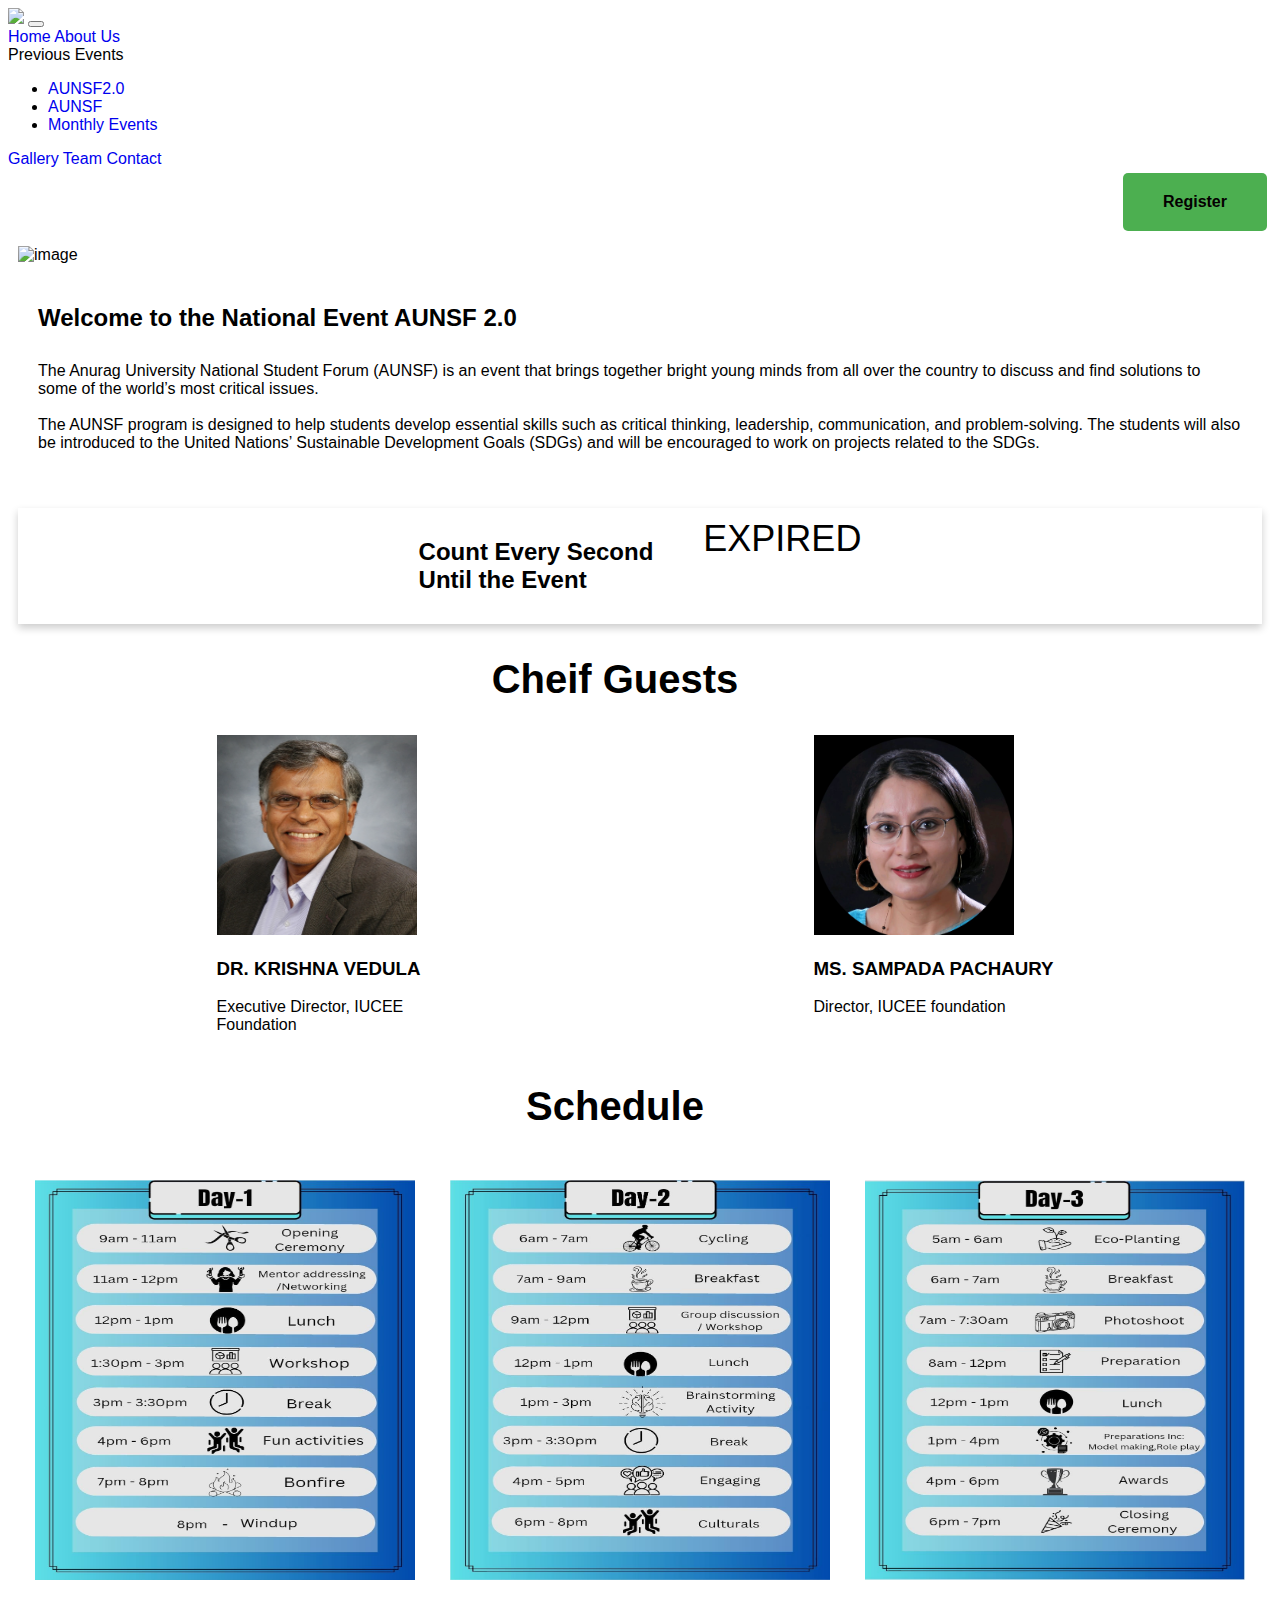
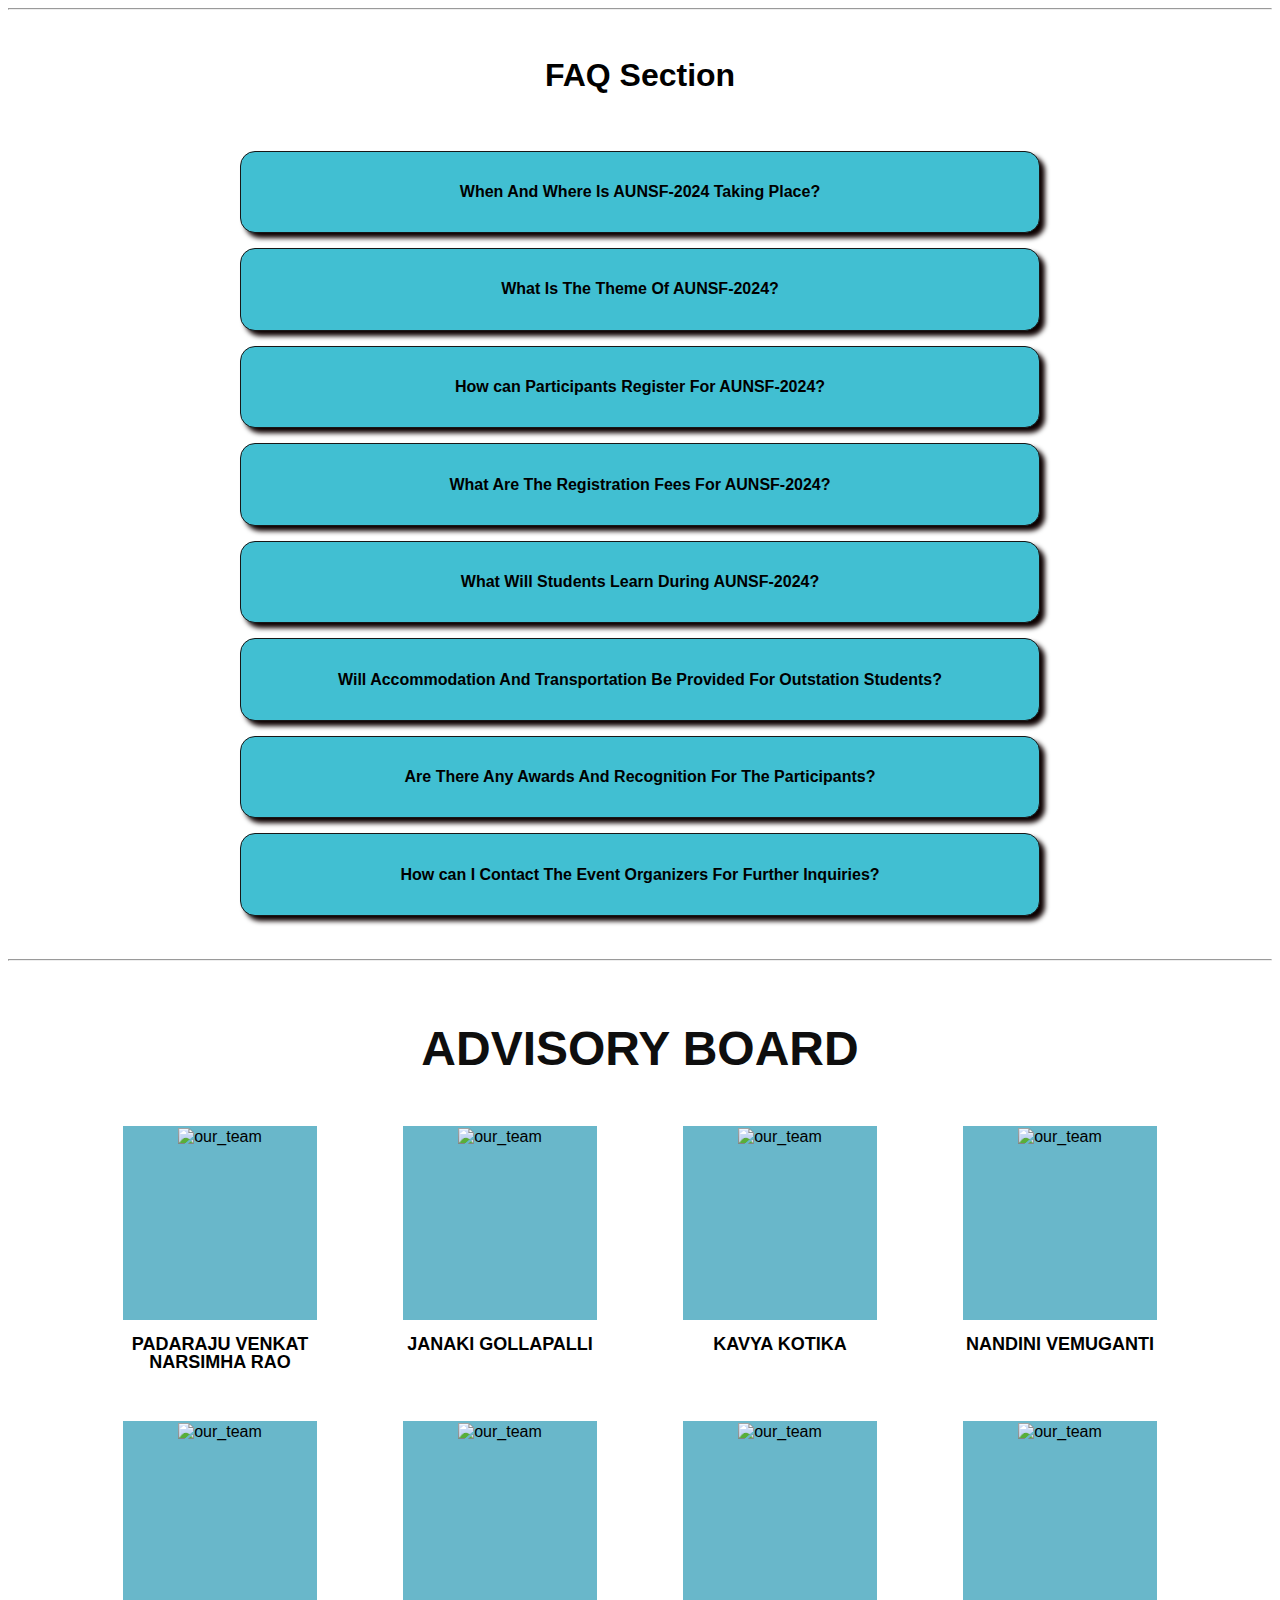
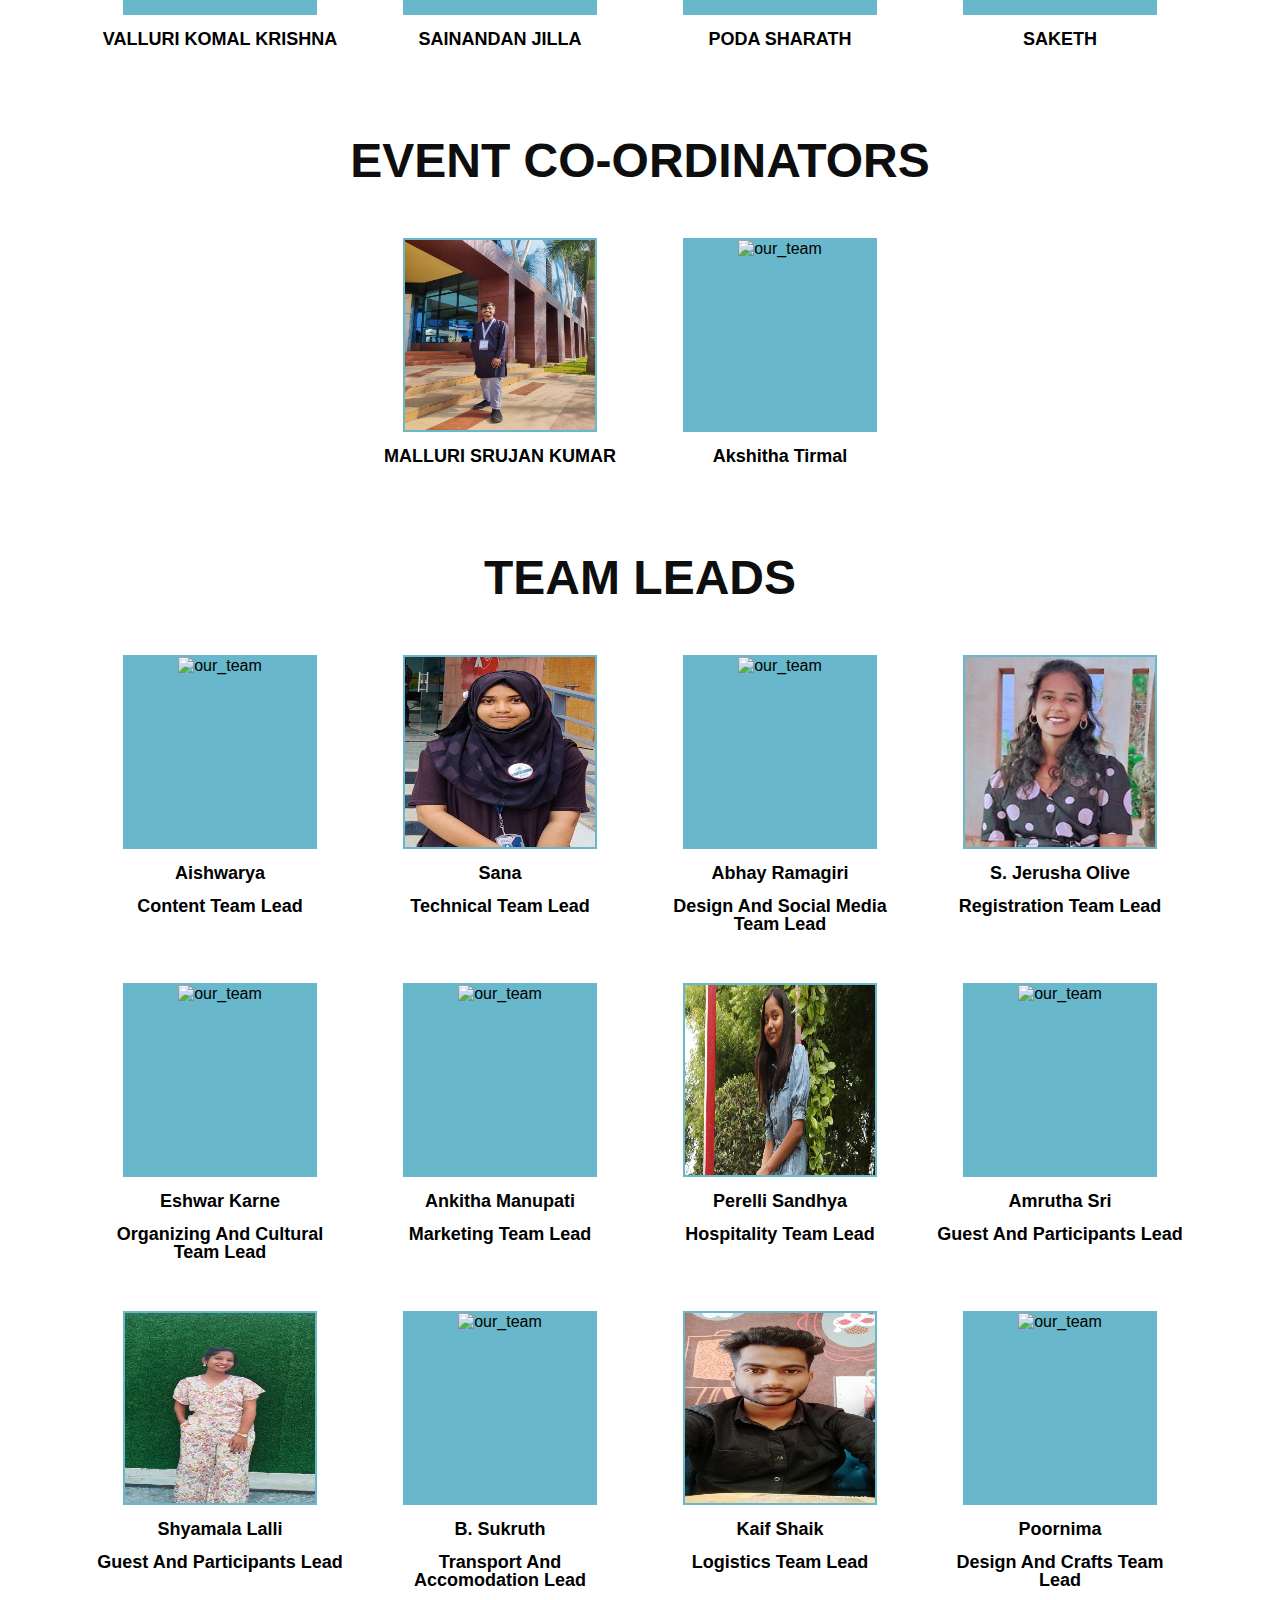
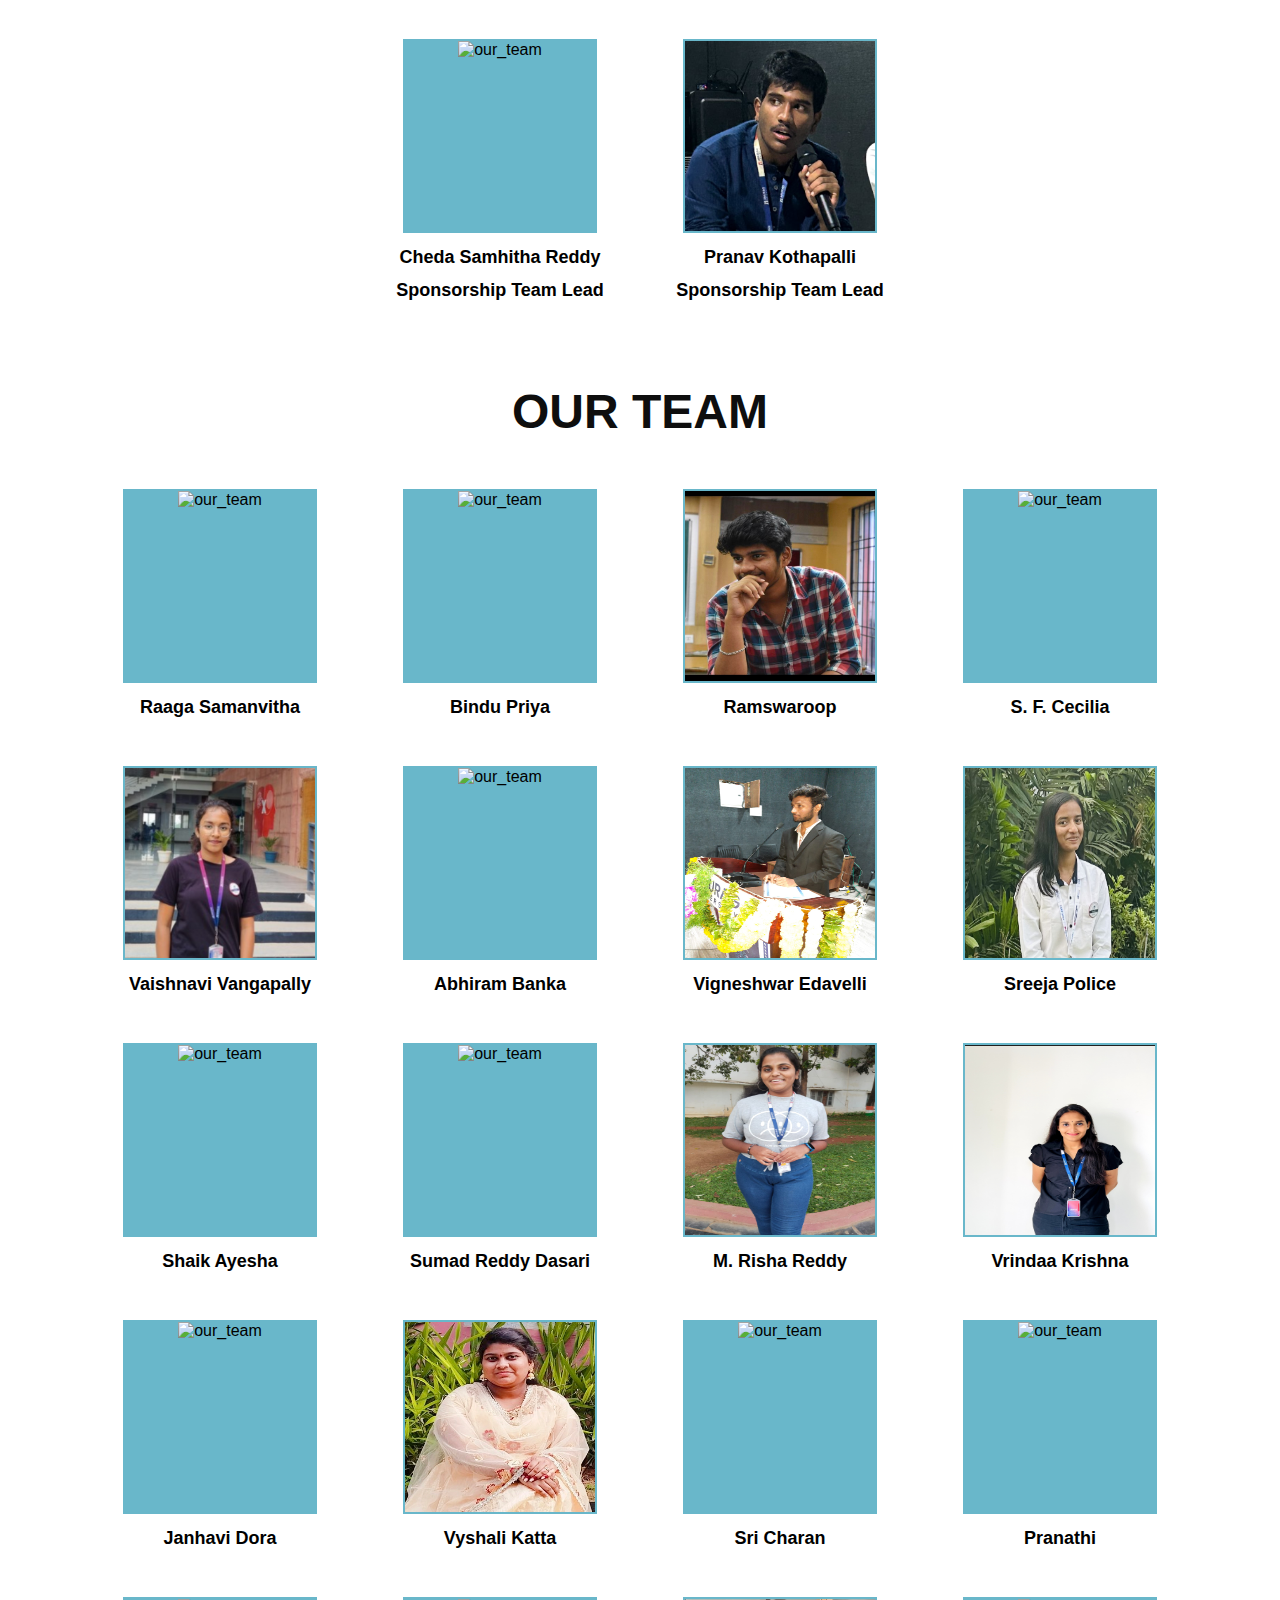
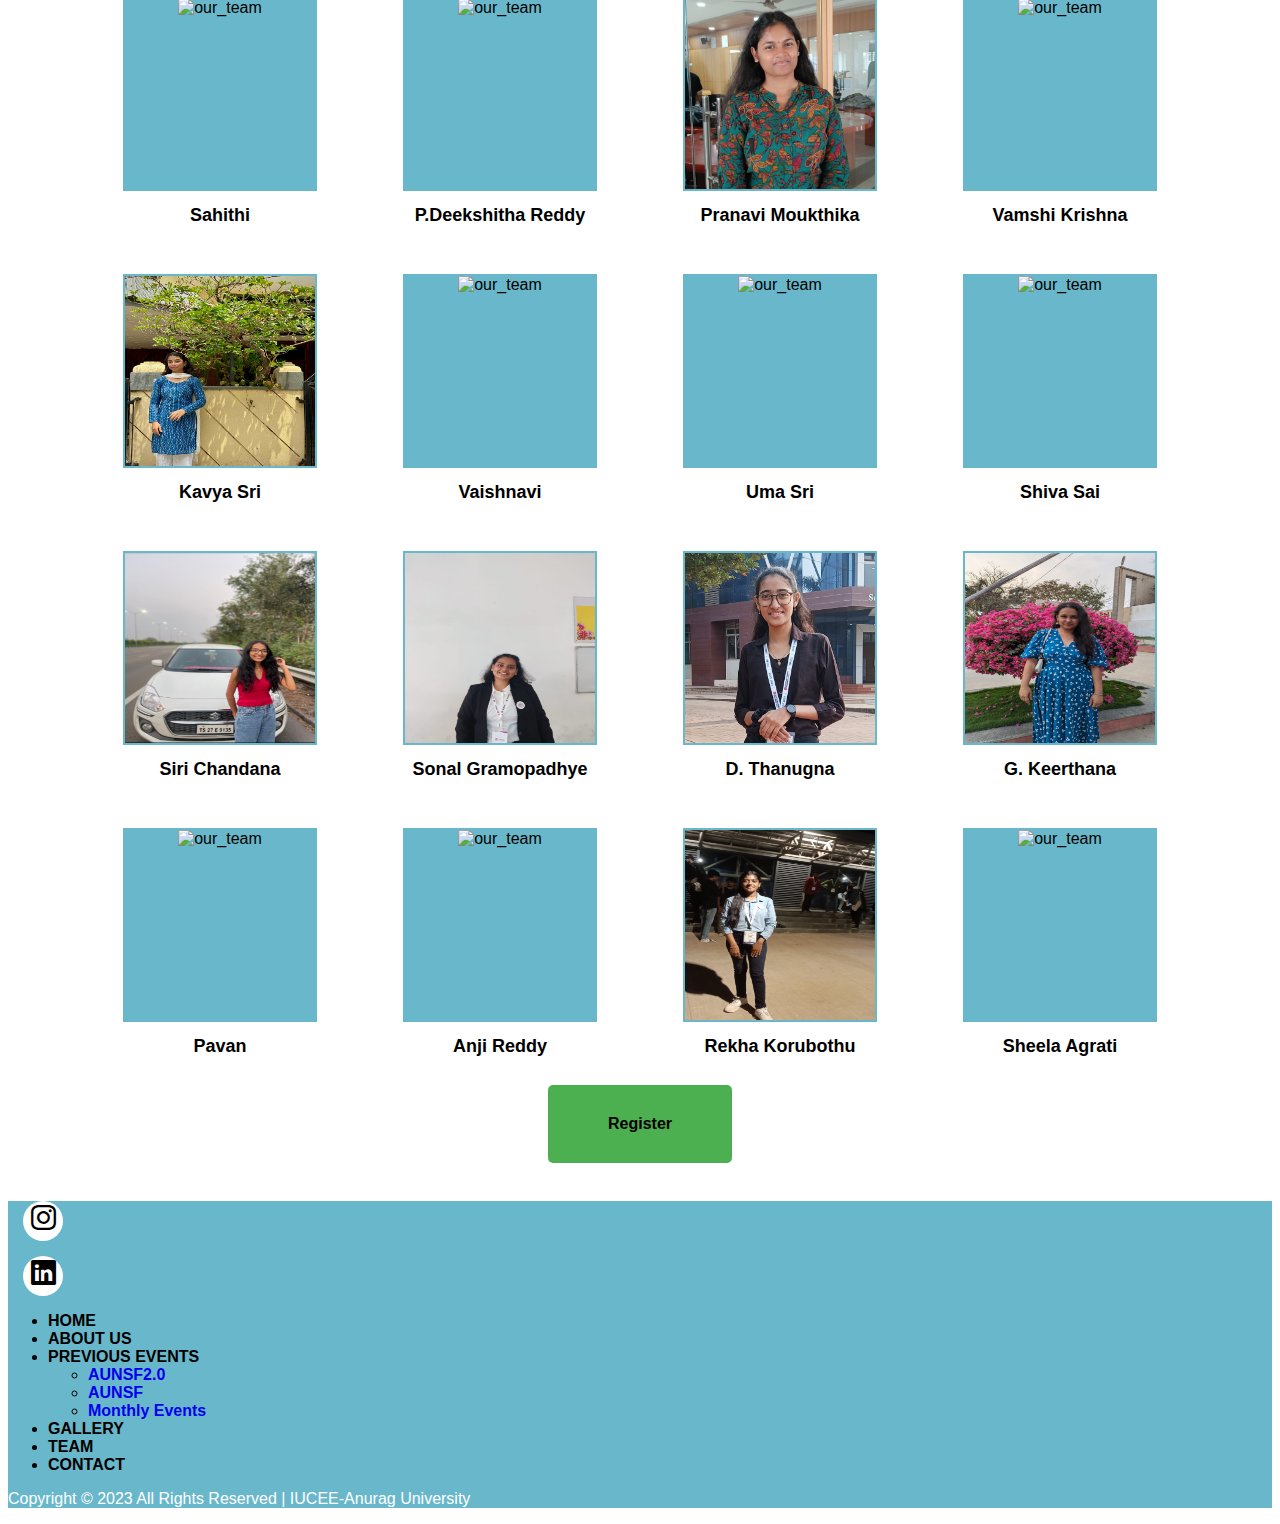
==== aunsf2.html @ c21693ba "Add files via upload" ====
<!DOCTYPE html>
<html lang="en">
    <head>
        <meta charset="utf-8">
        <meta name="viewport" content="width=device-width, initial-scale=1" />
        <link href="https://cdn.jsdelivr.net/npm/bootstrap@5.3.2/dist/css/bootstrap.min.css" rel="stylesheet" integrity="sha384-T3c6CoIi6uLrA9TneNEoa7RxnatzjcDSCmG1MXxSR1GAsXEV/Dwwykc2MPK8M2HN" crossorigin="anonymous">
        <link href="./style.css" rel="stylesheet" />
        <link rel="stylesheet" href="https://cdn.jsdelivr.net/npm/bootstrap-icons@1.11.1/font/bootstrap-icons.css">
        <title>AUISC</title>
    </head>
    <body>
        <nav class="navbar navbar-expand-lg bg-body-primary">
          <div class="container-fluid">
            <a class="navbar-brand" href="#"><img src="./photos/auisc.png"/></a>
            <button class="navbar-toggler" type="button" data-bs-toggle="collapse" data-bs-target="#navbarSupportedContent" aria-controls="navbarSupportedContent" aria-expanded="false" aria-label="Toggle navigation">
              <span class="navbar-toggler-icon"></span>
            </button>
            <div class="collapse navbar-collapse" id="navbarSupportedContent">
              <div class="navbar-nav ml-auto hover">
                <a class="nav-link active" aria-current="page" href="index.html">Home</a>
                <a class="nav-link active" href="./aboutus.html">About Us</a>
                <li class="nav-item dropdown">
                  <a style="color: black;" class="nav-link dropdown-toggle" href="#" role="button" data-bs-toggle="dropdown" aria-expanded="false">
                    Previous Events
                  </a>
                  <ul class="dropdown-menu">
                    <li><a class="dropdown-item" href="./aunsf2.html">AUNSF2.0</a></li>
                    <li><a class="dropdown-item" href="https://aunsf.000webhostapp.com/">AUNSF</a></li>
                    <li><a class="dropdown-item" href="./monthlyevents.html">Monthly Events</a></li>
                  </ul>
                </li>
                <a class="nav-link active" href="./gallery.html">Gallery</a>
                <a class="nav-link active" href="./team.html">Team</a>
                <a class="nav-link active" href="./contact.html">Contact</a>
            </div>
            </div>
          </div>
        </nav>
        
        <div class="right-aligned-button">
            <a href="https://ums.campx.in/aupulse/aupulse/public/au-event">Register</a>
        </div>
        <section id="aunsf2">
          <img class="img1" src="photos/Event Announcement (Medium Banner (US) (Landscape)).png" alt="image"/>
          <div class="abt">
            <div class="info">
                <h2>Welcome to the National Event AUNSF 2.0</h2>
                <p>The Anurag University National Student Forum (AUNSF) is an event that brings together bright young
                    minds from all over the country to discuss and find solutions to some of the world’s most critical issues.<br><br>
                    The AUNSF program is designed to help students develop essential skills such as critical thinking,
                    leadership, communication, and problem-solving. The students will also be introduced to the United
                    Nations’ Sustainable Development Goals (SDGs) and will be encouraged to work on projects related to
                    the SDGs.
                </p>
           </div>
           
          </div>
          <div class="countdown">
            <h2>Count Every Second <br>Until the Event </h2> 
            <div id="timer"></div>
          </div>
          <div>
            <h2 class="Headings">Cheif Guests</h2>
            <div class="Speakers">
                <div class="guest">
                    <img src="photos/krishna vedula.png">
                    <h3>DR. KRISHNA VEDULA</h3>
                    <p>Executive Director, IUCEE Foundation</p>
                </div>
                <div class="guest">
                    <img src="photos/sampadha.jpg">
                    <h3>MS. SAMPADA PACHAURY</h3>
                    <p>Director, IUCEE foundation</p>
                </div>
            </div>
          </div>
          <div>
            <h2 class="Headings">Schedule</h2><br>
            <div class="daywise">
                <img src="photos/schedule day 1.jpeg" height="400" width="380" >
                <img src="photos/schedule day 2.jpeg" height="400" width="380"  >
                <img src="photos/schedule day 3.jpeg" height="400" width="380" >
            </div>
          </div>
          <br>
        </section>
        <hr>
        <br>
        <h1 align="center">FAQ Section</h1>
        <div class="faq-container">
            <div class="faq-box" onclick="toggleAnswer(this)">
                <h4 align="center">When And Where Is AUNSF-2024 Taking Place?</h4>
                <div class="faq-answer">
                    <p>AUNSF-2024 Is Scheduled To Be Held On June 13th, 14th, And 15th At Anurag University, Hyderabad.
                    </p>
                </div>
            </div>
            <div class="faq-box" onclick="toggleAnswer(this)">
                <h4 align="center">What Is The Theme Of AUNSF-2024?</h4>
                <div class="faq-answer">
                    <p>The Theme For AUNSF-2024 Is "Inspire Change: Innovate Globally."</p>
                </div>
            </div>
            <div class="faq-box" onclick="toggleAnswer(this)">
                <h4 align="center">How can Participants Register For AUNSF-2024?</h4>
                <div class="faq-answer">
                    <p>To Register For AUNSF-2024, Participants Can Conveniently Scan The QR Code Provided On The Event Poster. The QR Code Will Direct Them To The Online Registration Page, Where They Can Fill Out The Necessary Details And Complete The Registration Process.Or you can directly click the register button in website which navigates to online registration page.</p>
                </div>
            </div>
            <div class="faq-box" onclick="toggleAnswer(this)">
                <h4 align="center">What Are The Registration Fees For AUNSF-2024?</h4>
                <div class="faq-answer">
                    <p>The Registration Fee For Participating In AUNSF-2024 With Accommodation Is INR 1299 Per Student. For Students Who Do Not Require Accommodation, The Registration Fee Is INR 799.</p>
                </div>
            </div>
            <div class="faq-box" onclick="toggleAnswer(this)">
                <h4 align="center">What Will Students Learn During AUNSF-2024?</h4>
                <div class="faq-answer">
                    <p>AUNSF-2024 Aims To Provide Students With A Comprehensive Understanding Of Sustainable Development And Its Application In Various Fields. Students Will Learn About The United Nations' Sustainable Development Goals (SDGs), Innovative Solutions, And Practical Approaches To Addressing Sustainability Challenges.
                    </p>
                </div>
            </div>
            <div class="faq-box" onclick="toggleAnswer(this)">
                <h4 align="center">Will Accommodation And Transportation Be Provided For Outstation Students?</h4>
                <div class="faq-answer">
                    <p>Yes, Accommodation And Transportation Arrangements Will Be Made For Outstation Students Who Have Registered With Accommodation. Details Regarding Accommodation Options And Transportation Services Will Be Provided Closer To The Event Date.
                    </p>
                </div>
            </div>
            <div class="faq-box" onclick="toggleAnswer(this)">
                <h4 align="center">Are There Any Awards And Recognition For The Participants?</h4>
                <div class="faq-answer">
                    <p>Yes, There Will Be Awards And Recognition For Participants At AUNSF-2024. One Winner And One Runner-Up Will Be Selected From Each SDG Category Based On Their Project's Impact, Innovation, And Feasibility. The Awards And Recognition Ceremony Will Take Place On The Final Day Of The Event.
                    </p>
                </div>
            </div>
            <div class="faq-box" onclick="toggleAnswer(this)">
                <h4 align="center">How can I Contact The Event Organizers For Further Inquiries?</h4>
                <div class="faq-answer">
                    <p>For Any Further Inquiries Or Clarifications Regarding AUNSF-2023, Please Feel Free To Reach Out To Us Through The Contact Information Provided On The Official AUNSF 2024 Website. We Will Be More Than Happy To Assist You.</p>
                </div>
            </div>
        </div>
        <hr>
        <div class="wrapper">
            
            <h1>Advisory Board</h1>
            <div class="our_team">
              <div class="team_member">
                <div class="member_img">
                   <img src="https://aunsf.000webhostapp.com/images/venkat.png" alt="our_team">
                </div>
                <h3>PADARAJU VENKAT NARSIMHA RAO</h3>
              </div>
              <div class="team_member">
                <div class="member_img">
                   <img src="https://aunsf.000webhostapp.com/images/janaki.jpg" alt="our_team">
                </div>
                <h3>JANAKI GOLLAPALLI</h3>
              </div>
              <div class="team_member">
                <div class="member_img">
                   <img src="https://aunsf.000webhostapp.com/images/kavya.jpg" alt="our_team">
                </div>
                <h3>KAVYA KOTIKA</h3>
              </div>
              <div class="team_member">
                <div class="member_img">
                   <img src="https://aunsf.000webhostapp.com/images/nandhini.jpg" alt="our_team">
                </div>
                <h3>NANDINI VEMUGANTI</h3>
              </div>
              <div class="team_member">
                <div class="member_img">
                   <img src="https://aunsf.000webhostapp.com/images/komal.png" alt="our_team">
                </div>
                <h3>VALLURI KOMAL KRISHNA</h3>
              </div>
              <div class="team_member">
                <div class="member_img">
                   <img src="https://aunsf.000webhostapp.com/images/nandu.png" alt="our_team">
                </div>
                <h3>SAINANDAN JILLA</h3>
              </div>
              <div class="team_member">
                <div class="member_img">
                   <img src="https://aunsf.000webhostapp.com/images/sharath.jpg" alt="our_team">
                </div>
                <h3>PODA SHARATH</h3>
              </div>
              <div class="team_member">
                <div class="member_img">
                   <img src="https://aunsf.000webhostapp.com/images/SAKETH%20REDDY.jpg" alt="our_team">
                </div>
                <h3>SAKETH</h3>
              </div>
            </div>
          </div>	
          <div class="wrapper">
            <h1>Event Co-Ordinators</h1>
            <div class="our_team">
                <div class="team_member">
                    <div class="member_img">
                       <img src="photos/Srujan.jpg" alt="our_team">
                    </div>
                    <h3>MALLURI SRUJAN KUMAR</h3>
                  </div>
                  <div class="team_member">
                    <div class="member_img">
                       <img src="photos/AKSHITHA.jpg" alt="our_team">
                    </div>
                    <h3>Akshitha Tirmal</h3>
                  </div>
            </div>
          </div>	
          <div class="wrapper">
            <h1>Team Leads</h1>
            <div class="our_team">
                <div class="team_member">
                    <div class="member_img">
                       <img src="photos/aishu.jpg" alt="our_team">
                    </div>
                    <h3>Aishwarya</h3>
                    <H3>Content Team Lead</H3>
                  </div>
                  <div class="team_member">
                    <div class="member_img">
                       <img src="photos/SANA.jpg" alt="our_team">
                    </div>
                    <h3>Sana </h3>
                    <H3>Technical Team Lead</H3>
                  </div>
                  <div class="team_member">
                    <div class="member_img">
                       <img src="photos/ABHAY RAMAGIRI.png" alt="our_team">
                    </div>
                    <h3>Abhay Ramagiri</h3>
                    <H3>Design and social media Team Lead</H3>
                  </div>
                  <div class="team_member">
                    <div class="member_img">
                       <img src="photos/Jerusha Olive.jpg" alt="our_team">
                    </div>
                    <h3>S. Jerusha Olive</h3>
                    <H3>Registration Team Lead</H3>
                  </div> 
                  <div class="team_member">
                  <div class="member_img">
                    <img src="photos/eshwar.jpg" alt="our_team">
                 </div>
                 <h3>Eshwar Karne</h3>
                 <H3>Organizing and Cultural Team Lead</H3>
               </div>
               <div class="team_member">
                <div class="member_img">
                   <img src="photos/ANKITHA MANUPATI.jpg" alt="our_team">
                </div>
                <h3>Ankitha Manupati</h3>
                <H3>Marketing Team Lead</H3>
              </div>
              <div class="team_member">
                <div class="member_img">
                   <img src="photos/Sandhya.jpg" alt="our_team">
                </div>
                <h3>Perelli Sandhya</h3>
                <H3>Hospitality Team Lead</H3>
              </div>
              <div class="team_member">
                <div class="member_img">
                   <img src="photos/Amrutha Sri Pinapaka.jpeg" alt="our_team">
                </div>
                <h3>Amrutha Sri</h3>
                <H3>Guest and Participants Lead</H3>
              </div>
              <div class="team_member">
                <div class="member_img">
                   <img src="photos/Shyamala Lalli.jpg" alt="our_team">
                </div>
                <h3>Shyamala Lalli</h3>
                <H3>Guest and Participants Lead</H3>
              </div>
              <div class="team_member">
                <div class="member_img">
                   <img src="photos/BAIKAN SUKRUTH.jpg" alt="our_team">
                </div>
                <h3>B. Sukruth</h3>
                <H3>Transport And Accomodation Lead</H3>
              </div> 
              <div class="team_member">
                <div class="member_img">
                   <img src="photos/Kaif Shaik.jpg" alt="our_team">
                </div>
                <h3>Kaif Shaik</h3>
                <H3>Logistics Team Lead</H3>
              </div>
              <div class="team_member">
                <div class="member_img">
                   <img src="#" alt="our_team">
                </div>
                <h3>Poornima</h3>
                <H3>Design and Crafts Team Lead</H3>
              </div>
              <div class="team_member">
                <div class="member_img">
                   <img src="photos/Chada Samhitha reddy.jpeg" alt="our_team">
                </div>
                <h3>Cheda Samhitha Reddy</h3>
                <H3>Sponsorship Team Lead</H3>
               </div>
               <div class="team_member">
                <div class="member_img">
                   <img src="photos/Pranav Kothapalli.jpg" alt="our_team">
                </div>
                <h3>Pranav Kothapalli</h3>
                <H3>Sponsorship Team Lead</H3>
              </div>
            </div>
          </div>
          <div class="wrapper">
            <h1>Our Team</h1>
            <div class="our_team">
                <div class="team_member">
                    <div class="member_img">
                       <img src="#" alt="our_team">
                    </div>
                    <h3>Raaga Samanvitha</h3>
                  </div>
                  <div class="team_member">
                    <div class="member_img">
                       <img src="photos/AITHA BINDU PRIYA.jpg" alt="our_team">
                    </div>
                    <h3>Bindu Priya</h3>
                  </div>
                  <div class="team_member">
                    <div class="member_img">
                       <img src="photos/ramswaroop.jpg" alt="our_team">
                    </div>
                    <h3>Ramswaroop</h3>
                  </div>
                  <div class="team_member">
                    <div class="member_img">
                       <img src="photos/C S F.jpg" alt="our_team">
                    </div>
                    <h3>S. F. Cecilia</h3>
                  </div> 
                  <div class="team_member">
                    <div class="member_img">
                       <img src="photos/vaishnavi v.jpg" alt="our_team">
                    </div>
                    <h3>Vaishnavi Vangapally</h3>
                  </div>
                  <div class="team_member">
                    <div class="member_img">
                       <img src="#" alt="our_team">
                    </div>
                    <h3>Abhiram Banka</h3>
                  </div>
                  <div class="team_member">
                    <div class="member_img">
                       <img src="photos/Vigneshwar Edavelli.jpg" alt="our_team">
                    </div>
                    <h3>Vigneshwar Edavelli</h3>
                  </div>
                  <div class="team_member">
                    <div class="member_img">
                       <img src="photos/Sreeja police.jpg" alt="our_team">
                    </div>
                    <h3>Sreeja Police</h3>
                  </div>
                  <div class="team_member">
                    <div class="member_img">
                       <img src="photos/Ayesha Shaik.jpg" alt="our_team">
                    </div>
                    <h3>Shaik Ayesha</h3>
                  </div>
                  <div class="team_member">
                    <div class="member_img">
                       <img src="photos/Dasari Sumad Reddy.jpg" alt="our_team">
                    </div>
                    <h3>Sumad Reddy Dasari</h3>
                  </div>
                  <div class="team_member">
                    <div class="member_img">
                       <img src="photos/risha.jpg" alt="our_team">
                    </div>
                    <h3>M. Risha Reddy</h3>
                  </div>
                  <div class="team_member">
                    <div class="member_img">
                       <img src="photos/VRINDAA KRISHNA.jpg" alt="our_team">
                    </div>
                    <h3>Vrindaa Krishna</h3>
                  </div>
                  <div class="team_member">
                    <div class="member_img">
                       <img src="photos/Jahnavi Dora.heic" alt="our_team">
                    </div>
                    <h3>Janhavi Dora</h3>
                  </div>
                  <div class="team_member">
                    <div class="member_img">
                       <img src="photos/vyshali.jpg" alt="our_team">
                    </div>
                    <h3>Vyshali Katta</h3>
                  </div>
                  <div class="team_member">
                    <div class="member_img">
                       <img src="#" alt="our_team">
                    </div>
                    <h3>Sri Charan</h3>
                  </div>
                  <div class="team_member">
                    <div class="member_img">
                       <img src="#" alt="our_team">
                    </div>
                    <h3>Pranathi</h3>
                  </div>
                  <div class="team_member">
                    <div class="member_img">
                       <img src="#" alt="our_team">
                    </div>
                    <h3>Sahithi</h3>
                    </div>
                    <div class="team_member">
                        <div class="member_img">
                           <img src="photos/Deekshitha Reddy P.jpg" alt="our_team">
                        </div>
                        <h3>P.Deekshitha Reddy</h3>
                      </div>
                      <div class="team_member">
                        <div class="member_img">
                           <img src="photos/pranavi.jpg" alt="our_team">
                        </div>
                        <h3>Pranavi Moukthika</h3>
                      </div>
                      <div class="team_member">
                        <div class="member_img">
                           <img src="#" alt="our_team">
                        </div>
                        <h3>Vamshi Krishna</h3>
                      </div>
                      <div class="team_member">
                        <div class="member_img">
                           <img src="photos/Kavya sri.jpg" alt="our_team">
                        </div>
                        <h3>Kavya Sri</h3>
                      </div>
                      <div class="team_member">
                        <div class="member_img">
                           <img src="#" alt="our_team">
                        </div>
                        <h3>Vaishnavi</h3>
                      </div>
                      <div class="team_member">
                        <div class="member_img">
                           <img src="#" alt="our_team">
                        </div>
                        <h3>Uma Sri</h3>
                      </div>
                      <div class="team_member">
                        <div class="member_img">
                           <img src="photos/B. Shivasai.jpeg" alt="our_team">
                        </div>
                        <h3>Shiva Sai</h3>
                      </div>
                      <div class="team_member">
                        <div class="member_img">
                           <img src="photos/Siri Chandana Reddy.jpg" alt="our_team">
                        </div>
                        <h3>Siri Chandana</h3>
                      </div>
                      <div class="team_member">
                        <div class="member_img">
                           <img src="photos/SONAL GRAMOPADHYE.jpg" alt="our_team">
                        </div>
                        <h3>Sonal Gramopadhye</h3>
                      </div>
                      <div class="team_member">
                        <div class="member_img">
                           <img src="photos/Thanughna dhatrika.jpg" alt="our_team">
                        </div>
                        <h3>D. Thanugna</h3>
                      </div>
                      <div class="team_member">
                        <div class="member_img">
                           <img src="photos/Keerthana Gujjarlapudi.jpg" alt="our_team">
                        </div>
                        <h3>G. Keerthana</h3>
                      </div>
                      <div class="team_member">
                        <div class="member_img">
                           <img src="#" alt="our_team">
                        </div>
                        <h3>Pavan</h3>
                      </div>
                      <div class="team_member">
                        <div class="member_img">
                           <img src="photos/Anji Reddy Boda.jpg" alt="our_team">
                        </div>
                        <h3>Anji Reddy</h3>
                      </div>
                      <div class="team_member">
                        <div class="member_img">
                           <img src="photos/rekha.jpg" alt="our_team">
                        </div>
                        <h3>Rekha Korubothu</h3>
                      </div>
                      <div class="team_member">
                        <div class="member_img">
                           <img src="photos/agrati.jpg" alt="our_team">
                        </div>
                        <h3>Sheela Agrati</h3>
                      </div>
            </div>
          </div>
          <div class="center-aligned-button" >
            <a href="https://ums.campx.in/aupulse/aupulse/public/au-event">Register</a>
        </div>	  
        <br>

        <section id="footer">
            <div class="col-12">
              <div class="d-flex flex-row justify-content-center">
                <div class="social_media">
                  <a href="https://www.instagram.com/iucee.au/">
                  <i class="bi bi-instagram" ></i></a>
                </div>
                <div class="social_media">
                  <a href="https://www.linkedin.com/company/iucee-anurag-university/">
                  <i class="bi bi-linkedin"></i></a>
                </div>
            </div>
            <div class="py-3 my-4">
              <ul class="nav footer_links justify-content-center border-bottom pb-3 mb-3">
                <li><a href="index.html" class="nav-link px-2 ">HOME</a></li>
                <li><a href="aboutus.html" class="nav-link px-2">ABOUT US</a></li>
                <li class="nav-item dropdown">
                    <a style="color: black;" class="nav-link dropdown-toggle" href="#" role="button" data-bs-toggle="dropdown" aria-expanded="false">
                      PREVIOUS EVENTS
                    </a>
                    <ul class="dropdown-menu">
                      <li><a class="dropdown-item" href="aunsf2.html">AUNSF2.0</a></li>
                      <li><a class="dropdown-item" href="https://aunsf.000webhostapp.com/">AUNSF</a></li>
                      <li><a class="dropdown-item" href="monthlyevents.html">Monthly Events</a></li>
                    </ul>
                  </li>
                <li><a href="gallery.html" class="nav-link px-2">GALLERY</a></li>
                <li><a href="team.html" class="nav-link px-2 ">TEAM</a></li>
                <li><a href="contact.html" class="nav-link px-2 ">CONTACT</a></li>
              </ul>
              <p class="text-center" style="color:white ;">Copyright © 2023 All Rights Reserved | IUCEE-Anurag University</p>
            </div>
        
          </section>
          
        </body>
        <script src="script.js"></script>
        <script src="https://cdn.jsdelivr.net/npm/bootstrap@5.3.2/dist/js/bootstrap.bundle.min.js" integrity="sha384-C6RzsynM9kWDrMNeT87bh95OGNyZPhcTNXj1NW7RuBCsyN/o0jlpcV8Qyq46cDfL" crossorigin="anonymous"></script>
        </html>
---- style.css ----
/* navbar start */
*{
    text-decoration: none;
    font-family: sans-serif;
  }
  .hover a:hover{
      background-color:#69b7ca;
  }
/* navbar end */

/*index start*/
.marquee {
    font-size: 24px;
    font-weight: bold;
    color: #000;
    background: linear-gradient(90deg, rgba(255,255,255,0) 0%, rgba(242, 5, 5, 0.5) 50%, rgba(255,255,255,0) 100%);
    background-size: 200% 100%;
    animation: shimmer 2s infinite;
}

@keyframes shimmer {
    0% {
        background-position: 200% 0;
    }
    100% {
        background-position: -200% 0;
    }
}
.main-content {
    position: relative;
}

.slider-container {
    position: relative;
    max-width: 1800px;
    margin: 20px auto;
    overflow: hidden;
    height: 700px; 
}

.slider {
    display: flex;
    transition: transform 0.5s ease-in-out;
    width: 400%; 
    height: auto; 
}

.slide {
    flex: 0 0 25%; 
    transition: transform 0.5s ease-in-out;
    overflow: hidden;
}

.slide img {
    width: 100%; 
    height: auto;
}

.prev-slide-btn,
.next-slide-btn {
    position: absolute;
    top: 50%;
    font-size: 24px;
    color: #fff;
    background: rgba(0, 0, 0, 0.5); 
    border: none;
    cursor: pointer;
    padding: 10px;
    z-index: 5;
}

.prev-slide-btn {
    left: 10px;
    transform: translateY(-50%);
}

.next-slide-btn {
    right: 10px;
    transform: translateY(-50%);
}

@media only screen and (max-width: 768px) {
    .prev-slide-btn,
    .next-slide-btn {
        font-size: 18px;
    }

    .logo {
        max-width: 120px; 
    }
}

.social-media img {
    width: 30px;
    margin: 0 10px;
}

.event-roadmap {
    display: flex;
    flex-wrap: wrap;
    justify-content: space-between;
    padding: 20px;
}

.event {
    flex: 0 0 calc(50% - 20px);
    margin-bottom: 20px;
}

.event img {
    max-width: 100%;
    height: auto;
    margin-bottom: 10px;
    transition: transform 0.3s ease-in-out; /* Added hovering effect */
}

.event img:hover {
    transform: scale(1.1); /* Added hovering effect */
}

.event-details {
    flex: 1;
}

.event h2,
.event h3,
.event p {
    margin: 0;
}

.faq {
    border: 1px solid #ddd;
    margin-bottom: 5px;
    overflow: hidden;
    padding: 5px; /* Reduced padding */
}

.question {
    background-color: #f4f4f4;
    padding: 10px;
    cursor: pointer;
    position: relative;
    text-align: center;
}

.question::after {
    content: "\25BC"; 
    font-size: 14px;
    position: absolute;
    top: 50%;
    right: 10px;
    transform: translateY(-50%);
    transition: transform 0.3s ease;
}

.active .question::after {
    transform: translateY(-50%) rotate(180deg);
}

.answer {
    padding: 10px;
    display: none;
    text-align: center;
}

.active .question {
    background-color: #ddd;
}

.question:hover {
    background-color: #e0e0e0;
}

/*index end*/

/*about us end*/
#aboutus .img1{

    max-width: 80%;
    min-height: 120px;
    margin-bottom: 10px;
}
#aboutus .img2{
    
    max-width: 80%;
    height: auto;
}
#aboutus p{
    text-align: justify;
    padding: 5px;
    width: 80%;
    
}
.au{
    font-style: italic;
    font-size: 25px;
    color: #941111;
}
.v-m{
    background-color:#cfe8f8;
    padding:10px;
    margin: 20px;;
}
.v-m p a{
    font-weight: bold;
    color:#273656;
}

.container {
    display: flex;
    flex-direction: row;
    justify-content: space-around;
    flex-wrap: wrap;
    margin-top: 20px;
} 
  
  
  .item {
    display: flex;
    flex-direction: row;
    justify-content: space-around;
    background-color: #ebf5cd;
    border-radius: 25px;
    height: auto;
    width: 300px;
    padding: 10px;
    align-items: center;
    text-align: center;
    margin-bottom: 10px;
  }
  
  .item img {
    max-width: 1000px;
    max-height:100px ; 
    border-radius: 50%;
  }
  
  .item h2{
    text-transform: uppercase;
    color:#1D267D;
    font-size: 0.8rem;
    text-align: center;
    padding-top: 10px;
    padding-left: 0px;
    font-family: 'Times New Roman', Times, serif;
    font-weight: bold;
  }

  .item p{
    color:#941111 ;
    text-align: center;
    font-size: 0.9rem;
    margin-left: 10px;
  }
 
  .item .info{
    margin-left: 10px;
  }
  
#aboutus h1{
    text-align: center;
    font-size: 40px;
    color: #1D267D;
    padding-top: 10px;
}

/*about us end*/


/*aunsf2.0 starts*/
#aunsf2{
    margin: 10px;
}
#aunsf2 .img1{
    background-size: cover;
    width:100%;
    height: auto;
}

.abt{
    display: flex;
}
.info{
    padding: 20px;
}

.countdown {
    margin-top: 50px;
    display: flex;
    flex-wrap: wrap;
    justify-content: center;
    margin: 10px 0;
    padding:10px;
    box-shadow: 0 4px 8px 0 rgba(0, 0, 0, 0.2);
  }
h2{
    margin-right: 50px;
    text-align: left;
}
.info p{
    padding: 10px 0;
}

.Speakers{
    
    display: flex;
    justify-content: space-around;
    flex-wrap: wrap;
    margin: 25px;
}

.guest{
    width: 250px;
}

.guest img{
    width: 200px;
    height: 200px;
}
#timer {
    font-size: 36px;
    text-align:center;
  }
  

.Headings{
    text-align: center;
    font-size: 40px;
}
.daywise{
    display: flex;
    justify-content: space-around;

}
@media  screen and (max-width:800px) {
    .daywise{
        display: flex;
        flex-direction: column;
        margin: 10px;
        justify-content: center;
        text-align: center;
    }
}
.day {
    cursor: pointer;
    color: blue;
    text-align: center;
    padding: 10px;
    margin: 0;
  }
  
  .schedule-container {
    position: relative;
  }
  
  .schedule-image {
    display: none;
    width: 100%;
    position: absolute;
    left: 0;
    z-index: 1;
  }
  .s-img{
    width: 100%;
    position: absolute;
    left: 0;
    z-index: 1;
  }
  .faq {
    border: 1px solid #ddd;
    margin-bottom: 5px;
    overflow: hidden;
    padding: 3px;
    
}

.question {
    background-color: #f4f4f4;

    padding: 10px;
    cursor: pointer;
    position: relative;
    text-align: center;
}

.question::after {
    content: "\25BC"; 
    font-size: 14px;

    position: absolute;
    top: 50%;
    right: 10px;
    transform: translateY(-50%);
    transition: transform 0.3s ease;
}

.active .question::after {
    transform: translateY(-50%) rotate(180deg);
}

.answer {
    padding: 10px;
    display: none;
    text-align: center;
}


.active .question {
    background-color: #ddd;
}


.question:hover {
    background-color: #e0e0e0;
}
.faq-container {
    width: 80%;
    max-width: 800px;
    margin: 0 auto;
    padding: 20px;
}
.faq-box {
    background: #41bfd2;
    box-shadow: 5px 5px 5px rgba(13, 0, 0, 2.2);
    border-radius: 15px;
    border: 1px solid #171717;
    margin: 15px 0;
    padding: 10px;
    cursor: pointer;
    transition: background 0.3s ease;
}
.faq-box:hover {
    background: #95ecf4;
}
.faq-answer {
    display: none;
    padding: 10px;
    background: #f4f5d5;
    border-top: 1px solid #ddd;
}
.right-aligned-button {
    display: flex;
    justify-content: flex-end;
    padding: 5px;
}
.right-aligned-button a {
    padding: 20px 40px;
    font-size: 16px;
    background-color: #4CAF50;
    color: rgb(4, 0, 0);
    text-decoration: none;
    cursor: pointer;
    border-radius: 5px;
    display: inline-block;
    text-align: center;
    font-weight: 600;
}
.right-aligned-button a:hover {
    background-color: #45a049;
}
.center-aligned-button {
    display: flex;
    justify-content: center;
    padding: 5px;
}
.center-aligned-button a {
    padding: 30px 60px;
    font-size: 16px;
    background-color: #4CAF50;
    color: rgb(4, 0, 0);
    text-decoration: none;
    cursor: pointer;
    border-radius: 5px;
    display: inline-block;
    text-align: center;
    font-weight: 600;
}
.center-aligned-button a:hover {
    background-color: #45a049;
}
/*aunsf2.0 ens*/
/*monthly-event start*/
 *{
  text-decoration: none;
  font-family: Arial, Helvetica, sans-serif;
}
.hover a:hover{
    background-color: #D0E7D2;
}



/*previous-event start*/
.event{
    text-align: center;
    padding: 10px;
}
.aunsf,.gw{
    text-align: center;
}
.aunsf h2,.event h2{
    font-weight: bold;
    font-size: 2rem;
    color:#285430;
}
.aunsf h3{
    font-size: 1.5rem;
    color:#618264 ;
    margin-bottom: 20px;
}
.aunsf img{
    height: 300px;
    width: 500px;
    border-radius: 10px;
}
.aunsf p,.event p{
    margin-top: 20px;
   font-size: 1rem;
   font-family: Georgia, 'Times New Roman', Times, serif;
}

.daywise_container h2{
    justify-content: flex-end;
    font-size: 1.5rem;
    font-weight: 600;
    font-family: 'Times New Roman', Times, serif;
    margin-top: 20px;
}
.daywise_container p{
    font-size: 1rem;
    font-family:'Times New Roman', Times, serif;
}

@media only screen and (min-width:600px){
    .carousel{
        width: 600px;
    }
    .daywise_container{
        width:600px ;
    }
}

/*Montly events end*/

/*gallery start*/
.Headings{
    text-align: center;
    font-size: 40px;
}
.gallery {
    display: flex;
    flex-wrap: wrap;
    gap: 20px;
    justify-content: center;
}
.gallery-item {
    width: 300px;
    border-radius: 8px;
    overflow: hidden;
    box-shadow: 0 2px 4px rgba(0,0,0,0.1);
}
.gallery-item img {
    width: 100%;
    height: 200px;
    object-fit: cover;
    transition: transform 0.3s ease;
}
.gallery-item img:hover {
    transform: scale(1.1);
}
.events-container {
    display: flex;
    flex-direction: row;
    justify-content: space-around;
    flex-wrap: wrap;
    margin: 20px;
    margin-bottom: 10px;
    padding: 20px;
}
.event {
    width: 200px;
    padding: 20px;
    background-color: #fff;
    border-radius: 8px;
    box-shadow: 0 2px 4px rgba(0,0,0,0.1);
    transition: transform 0.3s ease;
    cursor: pointer;
}
.event:hover {
    transform: translateY(-5px);
}
.back i{
    font-size: 50px;
    color: #69b7ca;
    padding: 20px;
}

/*gallery end*/


/*team starts*/
.wrapper{
    margin-top: 60px;
    text-align: center;
  }
  
  .wrapper h1{
    font-family: Arial, Helvetica, sans-serif;
    font-size: 48px;
    color: rgb(14, 14, 14);
    margin-bottom: 25px;
    text-align: center;
    text-transform: uppercase;
  }
  
  
  
  .our_team{
    width: auto;
    display: flex;
    justify-content: center;
    flex-wrap: wrap;
  }
  
  .our_team .team_member{
    width: 250px;
    margin: 5px;
    
    padding: 20px 10px;
  }
  
  .our_team .team_member .member_img{
    background: #69b7ca;  
    max-width: 190px;
    width: 100%;
    height: 190px;
    margin: 0 auto;
    padding: 2px;
    position: relative;
    cursor: pointer;
  }
  
  .our_team .team_member .member_img img{
    width: 100%;
    height: 100%;
  }
  
  .our_team .team_member h3{
    text-transform: capitalize;
    font-size: 18px;
    line-height: 18px;
    letter-spacing: px;
    margin: 15px 0 0px;
    color: black;
    text-align: center;
  }
  
  .our_team .team_member span{
    font-size: 10px;
  }
  
  .our_team .team_member p{
    margin-top: 20px;
    font-size: 14px;
    line-height: 20px;
    
  }
  
  .our_team .team_member .member_img .social_media{
    position: absolute;
    top: 5px;
    left: 5px;
    background: rgba(0,0,0,0.65);
    width: 95%;
    height: 95%;
    display: flex;
    justify-content: center;
    align-items: center;
    transform: scale(0);
     transition: all 0.5s ease;
  }
  
  .our_team .team_member .member_img .social_media .item{
    margin: 0 10px;
  }
  
  .our_team .team_member .member_img .social_media .fab{
    color: #3ed84b;
    font-size: 20px;
  }
  
  .our_team .team_member .member_img:hover .social_media{
    transform: scale(1);
  }

  .heading {
  background: url(../images/heading-bg.png) no-repeat;
  background-size: cover;
  background-position: center;
}

.heading h3 {
  font-size: 3.5rem;
  color: #302851;
}

.heading p {
  font-size: 1.6rem;
  color: #666;
  padding-top: .5rem;
}

.heading p a {
  padding-right: .5rem;
  color: #fa1d86;
}

.heading p a:hover {
  color: #e6e7e9;
}

/*team ends*/

/*contact us starts*/

#contact .box .icons {
    text-align: center;
    padding: 2rem;
    border-radius: 1rem;
    background-color:#cfe8f8;
    margin-bottom: 2rem;
    width: 300px;
    display: flex;
    flex-direction:column;
    align-items: center;
    justify-content: center;
}
.icons h3{
    font-family: sans-serif;
    font-weight: 550;
    font-size: 1.5rem;
}
.box{
    display: flex;
    flex-direction: row;
    justify-content: space-around;
    flex-wrap: wrap;
    margin: 20px;
    margin-bottom: 10px;
    padding: 20px;
}
#contact .box .icons i{
    height: 40px;
    width: 40px;
    color: black;
    padding-top: 3px;
    padding-left: 8px;
    padding-right: 5px;
    margin: 15px;
    background-color:white;
    border-radius: 50%;
    box-sizing: border-box;
    font-size: 25px;
}

/* contact us end*/
/*footer start*/
#footer .social_media{
    height: 40px;
    width: 40px;
    color:black;
    padding-top: 3px;
    padding-left: 8px;
    padding-right: 5px;
    margin: 15px;
    background-color: white;
    border-radius: 50%;
    box-sizing: border-box;
}
#footer .social_media i{
    font-size:25px;
}
#footer .social_media a{
    color:black;
}
#footer{
    background-color:#69b7ca;

}

.footer_links li{
    font-weight: 600;
}
.footer_links > li>a{
    color:black ;
}

/*footer end*/
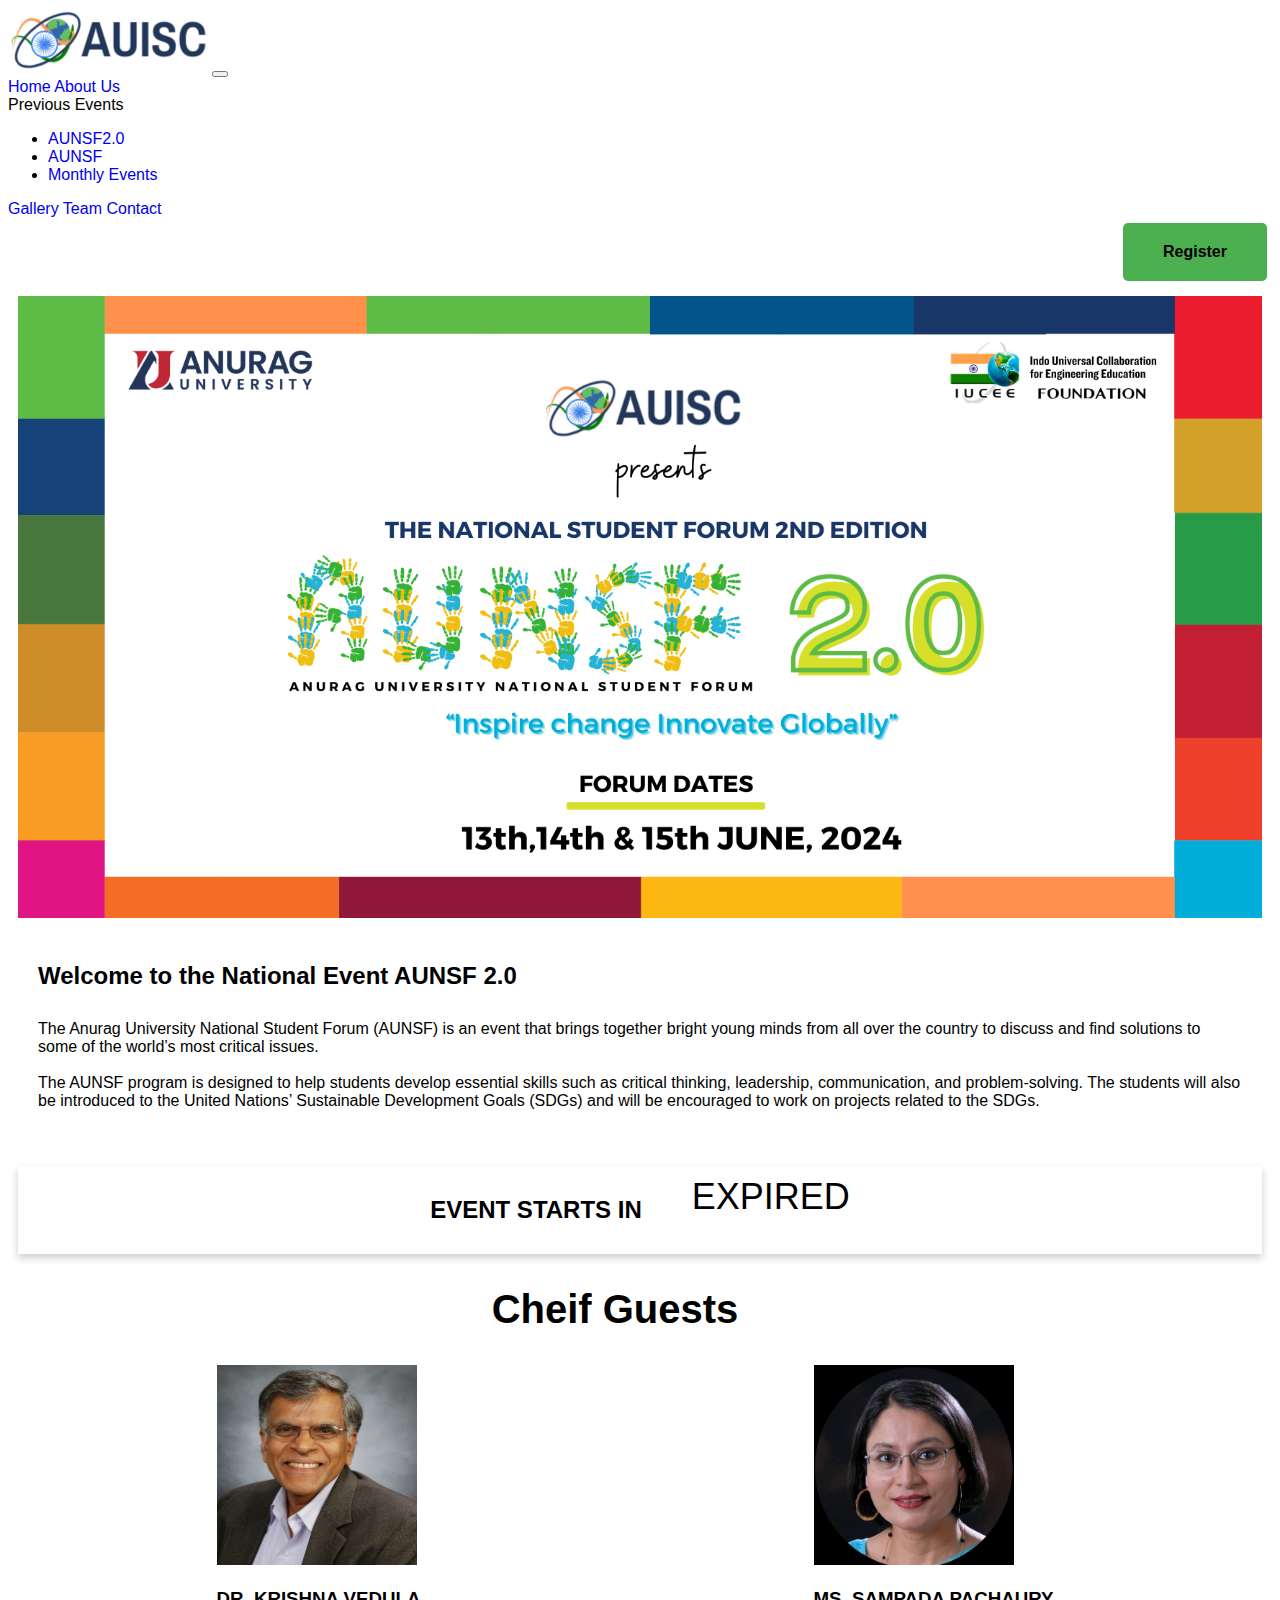
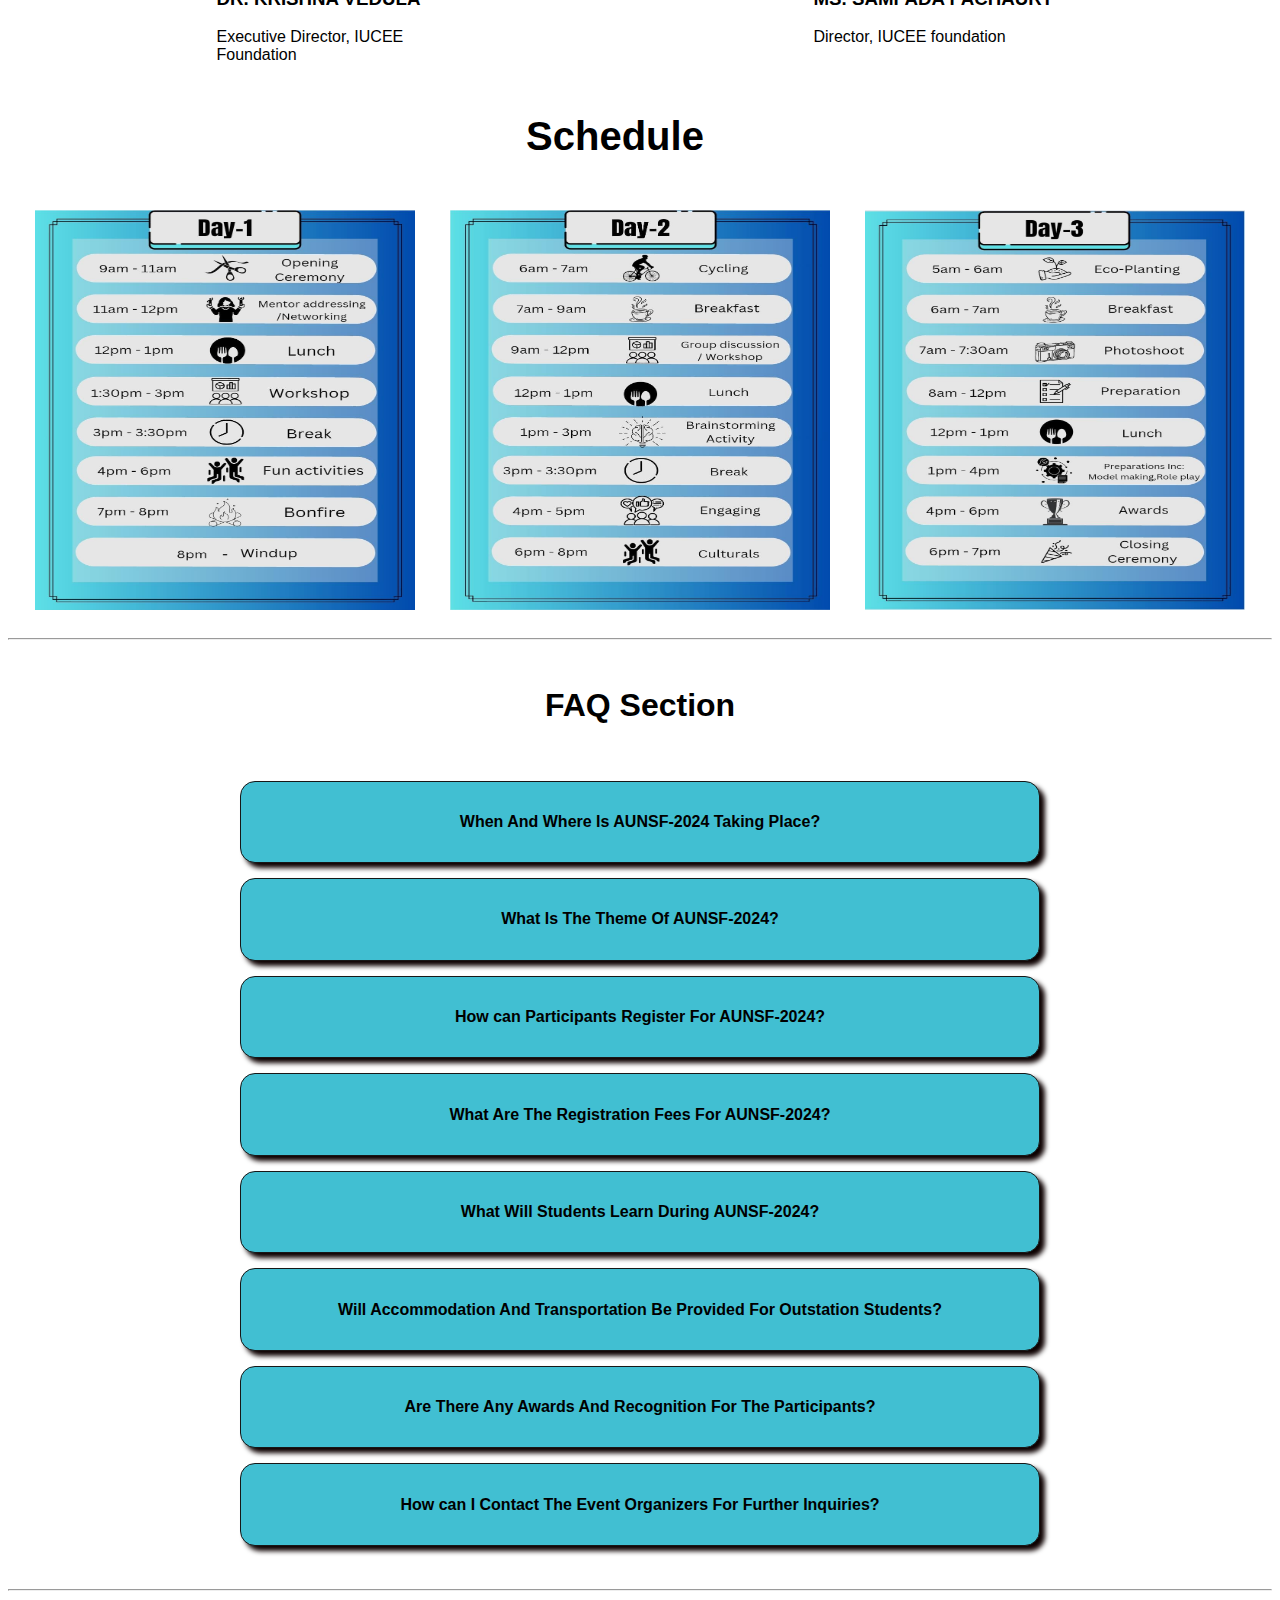
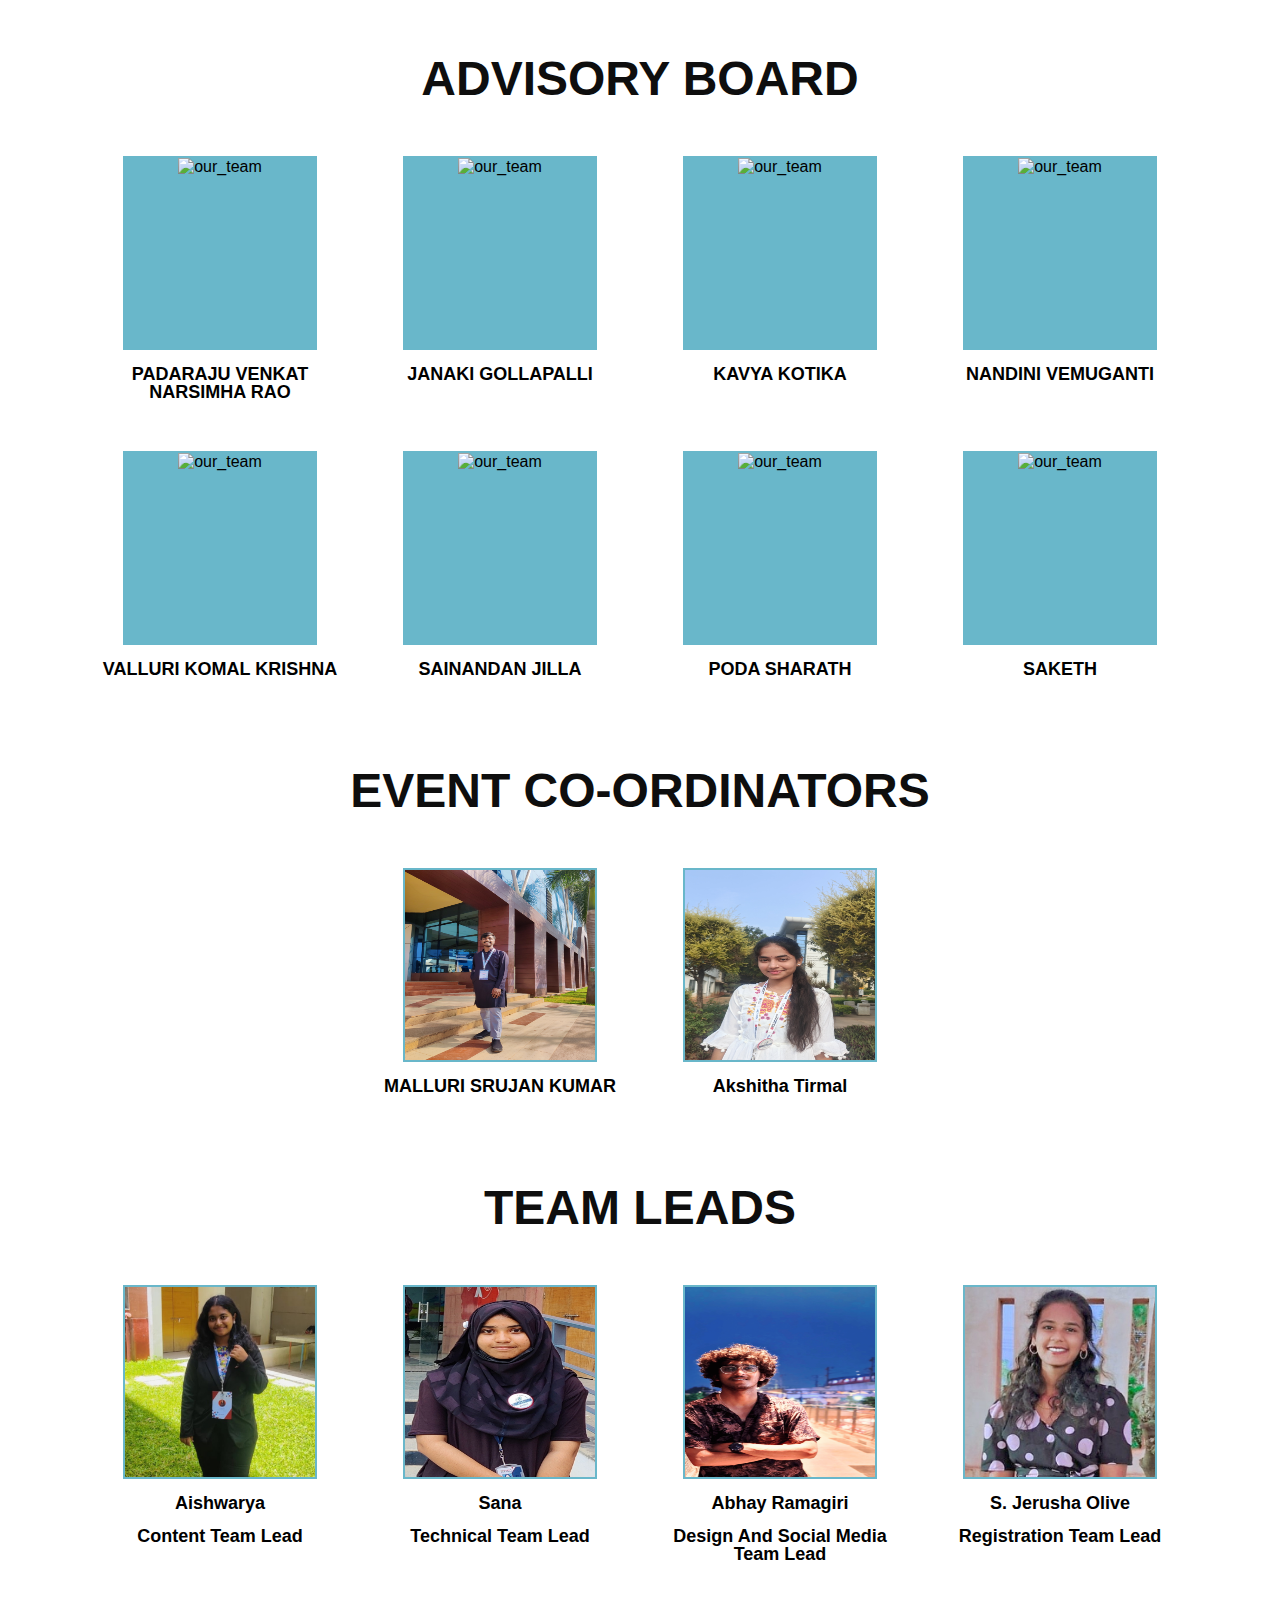
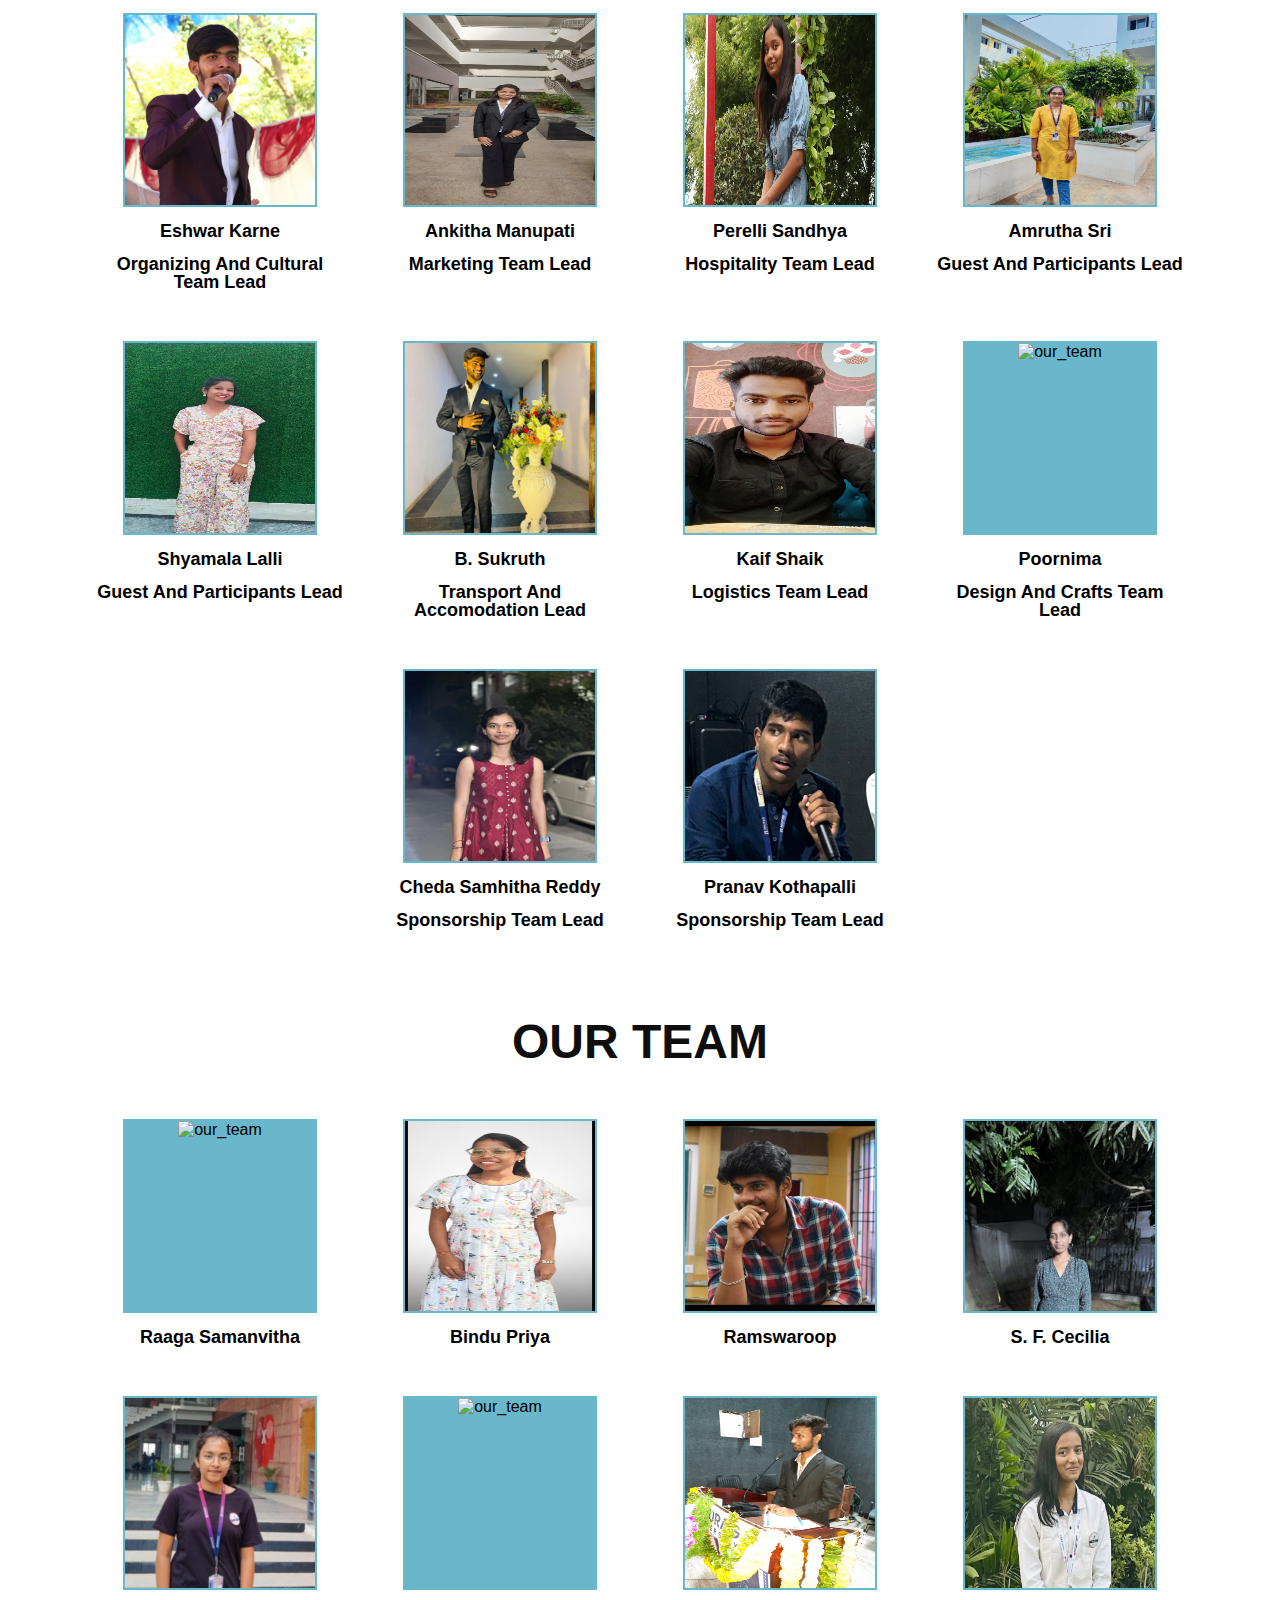
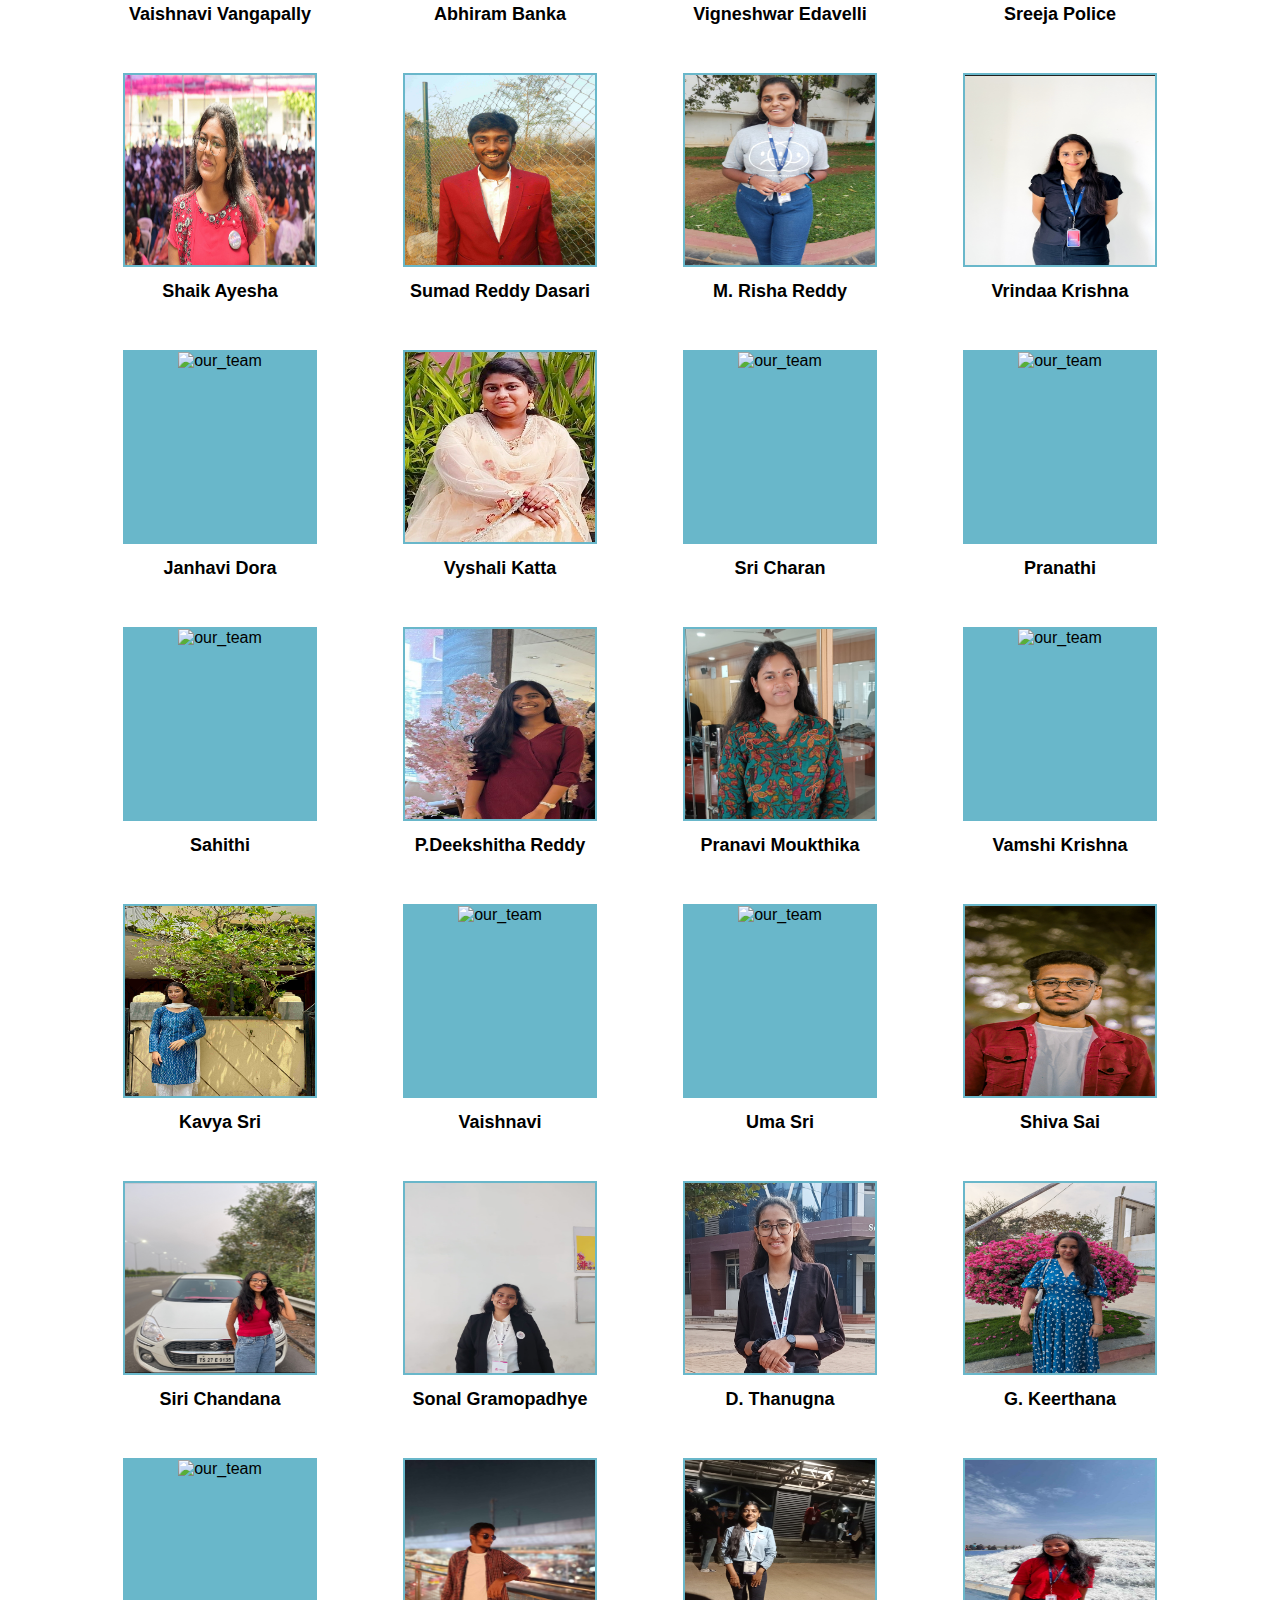
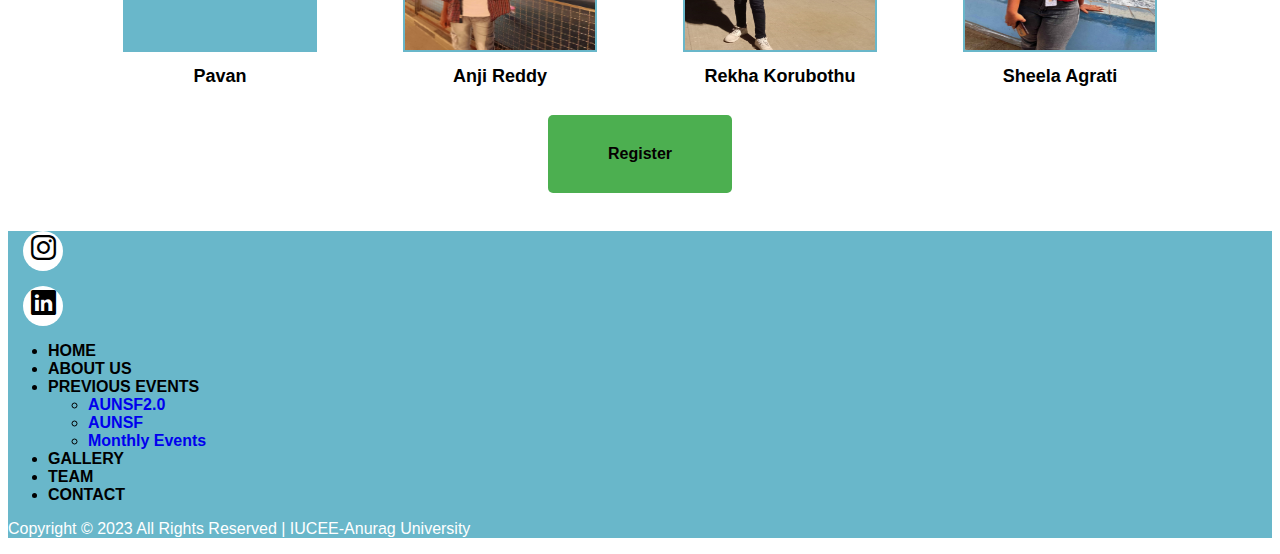
==== commit 04e61a31: "Add files via upload" ====
--- a/aunsf2.html
+++ b/aunsf2.html
@@ -56,7 +56,7 @@
            
           </div>
           <div class="countdown">
-            <h2>Count Every Second <br>Until the Event </h2> 
+            <h2>EVENT STARTS IN </h2> 
             <div id="timer"></div>
           </div>
           <div>
